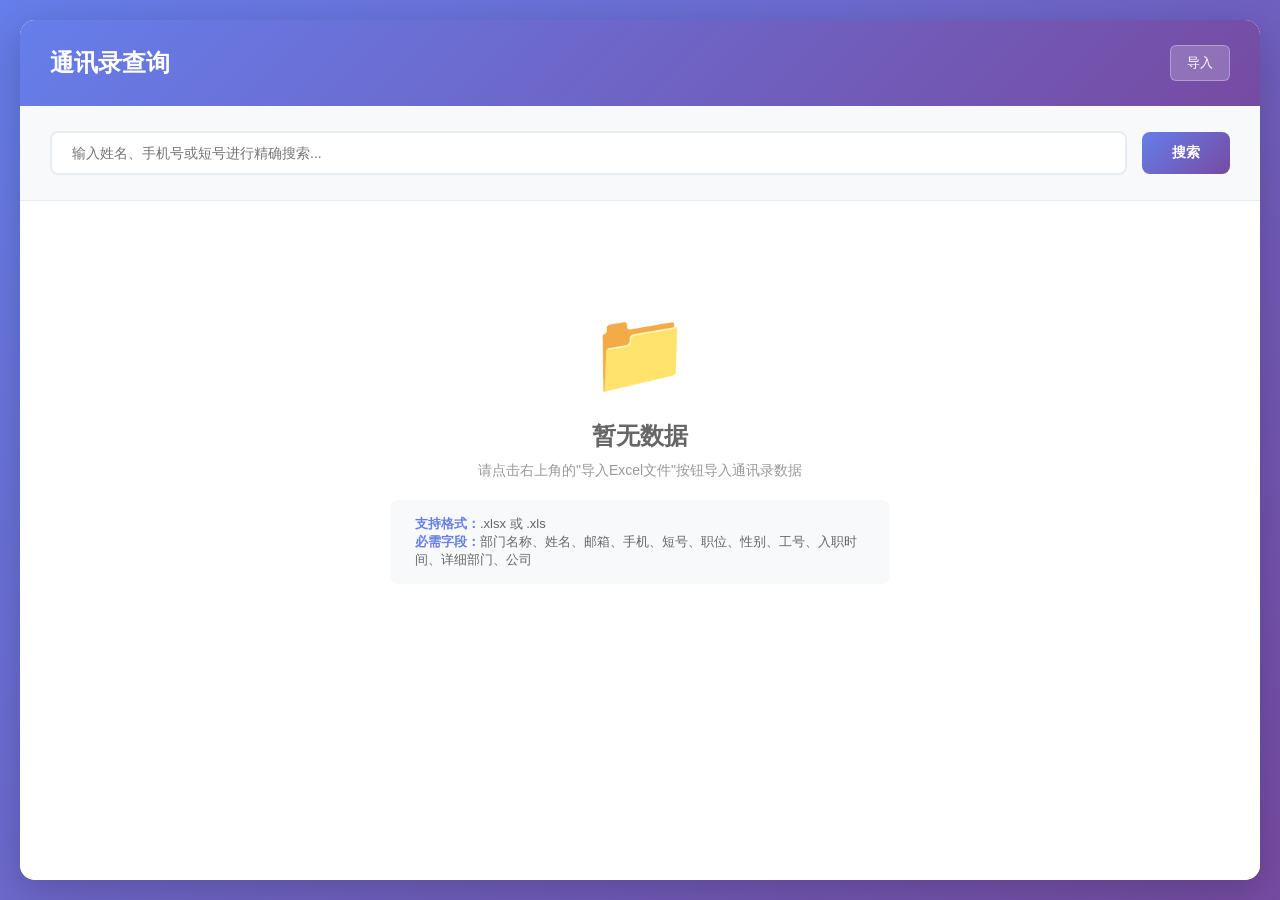
==== contact-search/index.html @ 062b772e "第一次提交" ====
<!DOCTYPE html>
<html lang="zh-CN">
<head>
    <meta charset="UTF-8">
    <meta name="viewport" content="width=device-width, initial-scale=1.0">
    <title>通讯录查询</title>
    <link rel="stylesheet" href="app.css">
</head>
<body>
    <div class="container">
        <div class="header">
            <h1>通讯录查询</h1>
            <button class="import-btn" onclick="triggerFileInput()">
                导入
            </button>
        </div>

        <div class="search-section">
            <input type="text" class="search-input" id="searchInput" placeholder="输入姓名、手机号或短号进行精确搜索...">
            <button class="search-btn" onclick="searchContacts()">搜索</button>
        </div>

        <div class="results-section" id="resultsSection">
            <div class="empty-state" id="emptyState">
                <div class="icon">📁</div>
                <h2>暂无数据</h2>
                <p>请点击右上角的"导入Excel文件"按钮导入通讯录数据</p>
                <div class="hint">
                    <strong>支持格式：</strong>.xlsx 或 .xls<br>
                    <strong>必需字段：</strong>部门名称、姓名、邮箱、手机、短号、职位、性别、工号、入职时间、详细部门、公司
                </div>
            </div>
            <div class="results-grid" id="resultsGrid"></div>
        </div>
    </div>

    <!-- Modal for duplicates -->
    <div class="modal-overlay" id="duplicateModal">
        <div class="modal">
            <div class="modal-header">
                <h2>⚠️ 发现重复数据</h2>
                <button class="modal-close" onclick="closeModal('duplicateModal')">&times;</button>
            </div>
            <div class="modal-body">
                <p>导入过程中发现以下重复记录（工号或邮箱与已有数据重复）：</p>
                <div class="duplicate-list" id="duplicateList"></div>
                <p style="margin-top: 15px; color: #dc3545; font-weight: 600;">本次导入已中止，请手动处理源文件中的重复数据后重新导入。</p>
            </div>
            <div class="modal-footer">
                <button class="modal-btn primary" onclick="closeModal('duplicateModal')">我知道了</button>
            </div>
        </div>
    </div>

    <!-- Modal for import progress -->
    <div class="modal-overlay" id="progressModal">
        <div class="modal">
            <div class="modal-header">
                <h2>📥 正在导入数据</h2>
            </div>
            <div class="modal-body">
                <div class="import-progress">
                    <div class="progress-text" id="progressText">正在解析文件...</div>
                    <div class="progress-bar">
                        <div class="progress-fill" id="progressFill" style="width: 0%"></div>
                    </div>
                </div>
            </div>
        </div>
    </div>

    <!-- Modal for import result -->
    <div class="modal-overlay" id="resultModal">
        <div class="modal">
            <div class="modal-header">
                <h2 id="resultTitle">导入结果</h2>
                <button class="modal-close" onclick="closeModal('resultModal')">&times;</button>
            </div>
            <div class="modal-body">
                <div class="import-result" id="importResult"></div>
            </div>
            <div class="modal-footer">
                <button class="modal-btn primary" onclick="closeModal('resultModal')">确定</button>
            </div>
        </div>
    </div>

    <!-- Hidden file input -->
    <input type="file" id="fileInput" accept=".xlsx,.xls" onchange="handleFileSelect(event)">

    <!-- Scripts -->
    <script src="libs/xlsx.full.min.js"></script>
    <script src="libs/dexie.min.js"></script>
    <script src="app.js"></script>
</body>
</html>
---- contact-search/app.css ----
* {
    margin: 0;
    padding: 0;
    box-sizing: border-box;
}

body {
    font-family: 'Segoe UI', Tahoma, Geneva, Verdana, sans-serif;
    background: linear-gradient(135deg, #667eea 0%, #764ba2 100%);
    min-height: 100vh;
    padding: 20px;
}

.container {
    max-width: 1400px;
    margin: 0 auto;
    background: white;
    border-radius: 15px;
    box-shadow: 0 10px 40px rgba(0, 0, 0, 0.2);
    overflow: hidden;
    height: calc(100vh - 40px);
    display: flex;
    flex-direction: column;
}

.header {
    background: linear-gradient(135deg, #667eea 0%, #764ba2 100%);
    color: white;
    padding: 25px 30px;
    display: flex;
    justify-content: space-between;
    align-items: center;
}

.header h1 {
    font-size: 24px;
    font-weight: 600;
    display: flex;
    align-items: center;
    gap: 10px;
}

.header h1 .icon {
    font-size: 28px;
}

.import-btn {
    background: rgba(255, 255, 255, 0.2);
    color: white;
    border: 1px solid rgba(255, 255, 255, 0.3);
    padding: 8px 16px;
    border-radius: 6px;
    font-size: 13px;
    font-weight: 500;
    cursor: pointer;
    transition: all 0.3s ease;
    display: flex;
    align-items: center;
    gap: 6px;
}

.import-btn:hover {
    background: rgba(255, 255, 255, 0.3);
    border-color: rgba(255, 255, 255, 0.5);
}

.import-btn .icon {
    font-size: 16px;
}

.search-section {
    padding: 25px 30px;
    background: #f8f9fa;
    border-bottom: 1px solid #e9ecef;
    display: flex;
    gap: 15px;
    align-items: center;
}

.search-input {
    flex: 1;
    padding: 12px 20px;
    border: 2px solid #e9ecef;
    border-radius: 8px;
    font-size: 14px;
    transition: all 0.3s ease;
    outline: none;
}

.search-input:focus {
    border-color: #667eea;
    box-shadow: 0 0 0 3px rgba(102, 126, 234, 0.1);
}

.search-btn {
    background: linear-gradient(135deg, #667eea 0%, #764ba2 100%);
    color: white;
    border: none;
    padding: 12px 30px;
    border-radius: 8px;
    font-size: 14px;
    font-weight: 600;
    cursor: pointer;
    transition: all 0.3s ease;
    white-space: nowrap;
}

.search-btn:hover {
    transform: translateY(-2px);
    box-shadow: 0 4px 12px rgba(102, 126, 234, 0.4);
}

.results-section {
    flex: 1;
    padding: 25px 30px;
    overflow-y: auto;
    background: #fff;
}

.results-grid {
    display: grid;
    grid-template-columns: repeat(1, 1fr);
    gap: 20px;
}

.contact-card {
    background: white;
    border: 1px solid #e9ecef;
    border-radius: 12px;
    padding: 20px;
    transition: all 0.3s ease;
    position: relative;
    overflow: hidden;
}

.contact-card::before {
    content: '';
    position: absolute;
    top: 0;
    left: 0;
    width: 4px;
    height: 100%;
    background: linear-gradient(135deg, #667eea 0%, #764ba2 100%);
}

.contact-card:hover {
    transform: translateY(-3px);
    box-shadow: 0 8px 24px rgba(0, 0, 0, 0.1);
    border-color: #667eea;
}

.contact-card .card-header {
    display: flex;
    align-items: center;
    gap: 12px;
    margin-bottom: 15px;
    padding-bottom: 15px;
    border-bottom: 1px solid #f0f0f0;
}

.contact-card .avatar {
    width: 50px;
    height: 50px;
    background: linear-gradient(135deg, #667eea 0%, #764ba2 100%);
    border-radius: 50%;
    display: flex;
    align-items: center;
    justify-content: center;
    color: white;
    font-size: 20px;
    font-weight: 600;
    flex-shrink: 0;
}

.contact-card .name-info {
    flex: 1;
}

.contact-card .name {
    font-size: 16px;
    font-weight: 600;
    color: #333;
    margin-bottom: 4px;
}

.contact-card .position {
    font-size: 13px;
    color: #666;
}

.contact-card .info-row {
    display: flex;
    align-items: flex-start;
    gap: 10px;
    margin-bottom: 10px;
    font-size: 13px;
}

.contact-card .info-row:last-child {
    margin-bottom: 0;
}

.contact-card .info-icon {
    width: 20px;
    flex-shrink: 0;
    font-size: 16px;
    text-align: center;
}

.contact-card .info-label {
    color: #999;
    font-size: 12px;
    min-width: 70px;
}

.contact-card .info-value {
    flex: 1;
    color: #333;
    word-break: break-all;
}

.contact-card .info-value.empty {
    color: #ccc;
    font-style: italic;
}

.contact-card .info-row-group {
    display: grid;
    grid-template-columns: 1fr 1fr;
    gap: 10px;
    margin-bottom: 10px;
}

.contact-card .info-row.full-width {
    grid-column: 1 / -1;
    margin-bottom: 0;
}

.contact-card .info-value.clickable {
    cursor: pointer;
    color: #667eea;
    transition: all 0.3s ease;
    text-decoration: underline;
    text-decoration-style: dotted;
}

.contact-card .info-value.clickable:hover {
    color: #764ba2;
    background: rgba(102, 126, 234, 0.1);
    padding: 2px 6px;
    border-radius: 4px;
}

.no-results {
    text-align: center;
    padding: 60px 20px;
    color: #999;
}

.no-results .icon {
    font-size: 64px;
    margin-bottom: 20px;
}

.no-results h3 {
    font-size: 20px;
    color: #666;
    margin-bottom: 10px;
}

.no-results p {
    font-size: 14px;
    color: #999;
}

.empty-state {
    text-align: center;
    padding: 80px 20px;
    color: #999;
}

.empty-state .icon {
    font-size: 80px;
    margin-bottom: 20px;
}

.empty-state h2 {
    font-size: 24px;
    color: #666;
    margin-bottom: 10px;
}

.empty-state p {
    font-size: 14px;
    color: #999;
    margin-bottom: 20px;
}

.empty-state .hint {
    display: inline-block;
    background: #f8f9fa;
    padding: 15px 25px;
    border-radius: 8px;
    font-size: 13px;
    color: #666;
    max-width: 500px;
    text-align: left;
}

.empty-state .hint strong {
    color: #667eea;
}

/* Modal styles */
.modal-overlay {
    display: none;
    position: fixed;
    top: 0;
    left: 0;
    width: 100%;
    height: 100%;
    background: rgba(0, 0, 0, 0.5);
    z-index: 1000;
    align-items: center;
    justify-content: center;
}

.modal-overlay.active {
    display: flex;
}

.modal {
    background: white;
    border-radius: 12px;
    max-width: 600px;
    width: 90%;
    max-height: 80vh;
    overflow: hidden;
    box-shadow: 0 20px 60px rgba(0, 0, 0, 0.3);
}

.modal-header {
    padding: 20px 25px;
    background: linear-gradient(135deg, #667eea 0%, #764ba2 100%);
    color: white;
    display: flex;
    justify-content: space-between;
    align-items: center;
}

.modal-header h2 {
    font-size: 18px;
    font-weight: 600;
}

.modal-close {
    background: none;
    border: none;
    color: white;
    font-size: 24px;
    cursor: pointer;
    opacity: 0.8;
    transition: opacity 0.3s ease;
}

.modal-close:hover {
    opacity: 1;
}

.modal-body {
    padding: 25px;
    max-height: 60vh;
    overflow-y: auto;
}

.modal-footer {
    padding: 20px 25px;
    border-top: 1px solid #e9ecef;
    display: flex;
    justify-content: flex-end;
    gap: 10px;
}

.modal-btn {
    padding: 10px 20px;
    border-radius: 6px;
    font-size: 14px;
    font-weight: 600;
    cursor: pointer;
    transition: all 0.3s ease;
    border: none;
}

.modal-btn.primary {
    background: linear-gradient(135deg, #667eea 0%, #764ba2 100%);
    color: white;
}

.modal-btn.primary:hover {
    transform: translateY(-2px);
    box-shadow: 0 4px 12px rgba(102, 126, 234, 0.4);
}

.modal-btn.secondary {
    background: #f8f9fa;
    color: #666;
}

.modal-btn.secondary:hover {
    background: #e9ecef;
}

.duplicate-list {
    max-height: 300px;
    overflow-y: auto;
    border: 1px solid #e9ecef;
    border-radius: 8px;
    margin-top: 10px;
}

.duplicate-item {
    padding: 12px 15px;
    border-bottom: 1px solid #f0f0f0;
    font-size: 13px;
}

.duplicate-item:last-child {
    border-bottom: none;
}

.duplicate-item .duplicate-field {
    color: #dc3545;
    font-weight: 600;
}

.import-progress {
    text-align: center;
    padding: 20px;
}

.import-progress .progress-bar {
    width: 100%;
    height: 8px;
    background: #e9ecef;
    border-radius: 4px;
    overflow: hidden;
    margin: 15px 0;
}

.import-progress .progress-fill {
    height: 100%;
    background: linear-gradient(135deg, #667eea 0%, #764ba2 100%);
    transition: width 0.3s ease;
    border-radius: 4px;
}

.import-progress .progress-text {
    font-size: 14px;
    color: #666;
    margin-bottom: 10px;
}

.import-result {
    text-align: center;
    padding: 20px;
}

.import-result .result-icon {
    font-size: 48px;
    margin-bottom: 15px;
}

.import-result.result-success .result-icon {
    color: #28a745;
}

.import-result.result-error .result-icon {
    color: #dc3545;
}

.import-result h3 {
    font-size: 18px;
    margin-bottom: 10px;
    color: #333;
}

.import-result p {
    font-size: 14px;
    color: #666;
    margin-bottom: 8px;
}

.import-result .result-stats {
    background: #f8f9fa;
    padding: 15px;
    border-radius: 8px;
    margin-top: 15px;
    text-align: left;
}

.import-result .result-stats .stat-row {
    display: flex;
    justify-content: space-between;
    padding: 8px 0;
    border-bottom: 1px solid #e9ecef;
}

.import-result .result-stats .stat-row:last-child {
    border-bottom: none;
}

.import-result .result-stats .stat-label {
    color: #666;
}

.import-result .result-stats .stat-value {
    font-weight: 600;
    color: #333;
}

.import-result .result-stats .stat-value.success {
    color: #28a745;
}

.import-result .result-stats .stat-value.error {
    color: #dc3545;
}

/* File input hidden */
#fileInput {
    display: none;
}

/* Toast 提示样式 */
.toast {
    position: fixed;
    bottom: 30px;
    left: 50%;
    transform: translateX(-50%);
    background: rgba(0, 0, 0, 0.8);
    color: white;
    padding: 12px 24px;
    border-radius: 8px;
    font-size: 14px;
    z-index: 2000;
    animation: slideUp 0.3s ease;
}

.toast.fade-out {
    animation: fadeOut 0.3s ease;
}

@keyframes slideUp {
    from {
        opacity: 0;
        transform: translate(-50%, 20px);
    }
    to {
        opacity: 1;
        transform: translate(-50%, 0);
    }
}

@keyframes fadeOut {
    from {
        opacity: 1;
    }
    to {
        opacity: 0;
    }
}
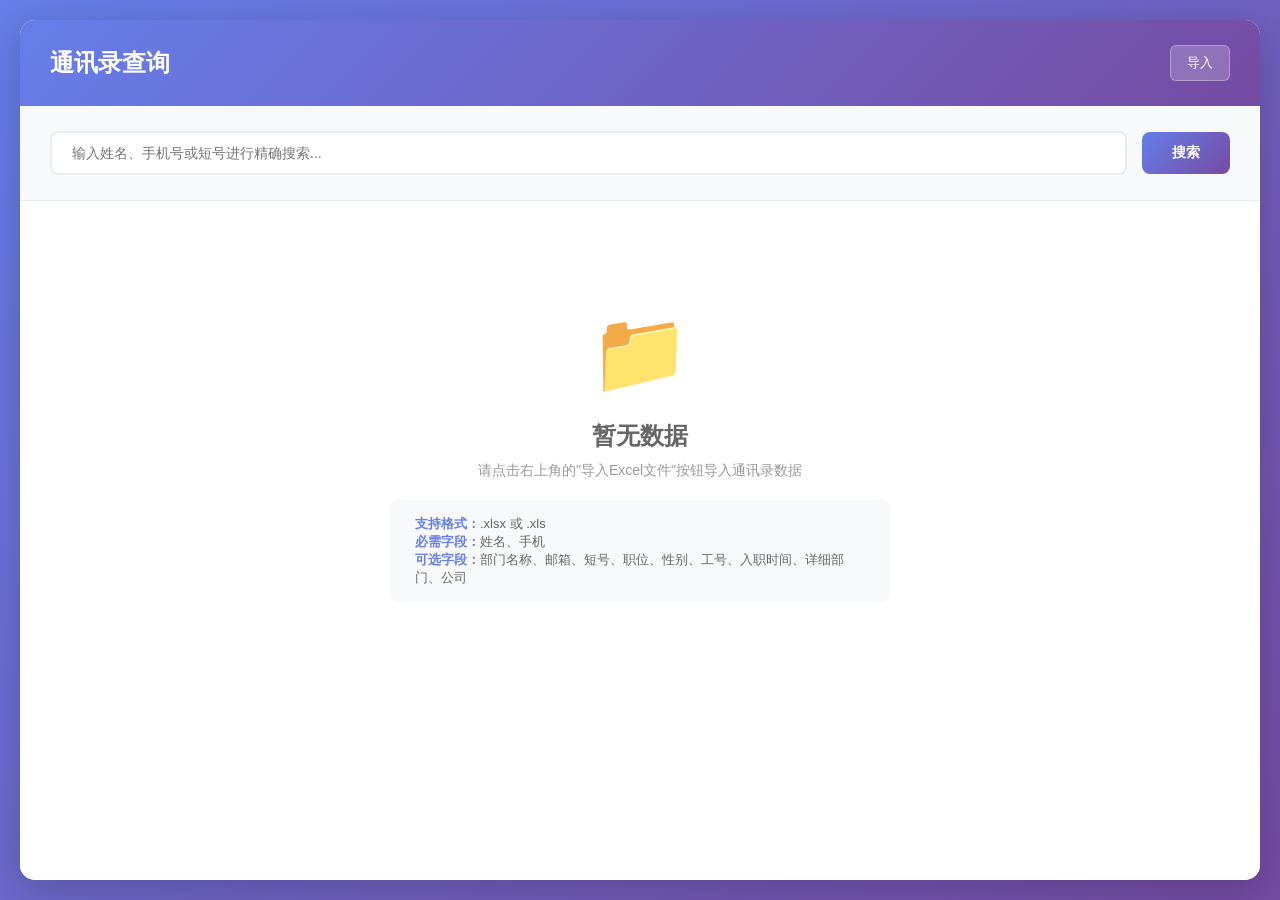
==== commit db491cbd: "修复代码审查发现的高危与逻辑问题（XSS、SQL生成、编码兼容等） - sql-insert-generator: SET DEFINE OFF 替代删除&字符；列名规范化；VARCHAR2上限与行数" ====
--- a/contact-search/index.html
+++ b/contact-search/index.html
@@ -27,7 +27,8 @@
                 <p>请点击右上角的"导入Excel文件"按钮导入通讯录数据</p>
                 <div class="hint">
                     <strong>支持格式：</strong>.xlsx 或 .xls<br>
-                    <strong>必需字段：</strong>部门名称、姓名、邮箱、手机、短号、职位、性别、工号、入职时间、详细部门、公司
+                    <strong>必需字段：</strong>姓名、手机<br>
+                    <strong>可选字段：</strong>部门名称、邮箱、短号、职位、性别、工号、入职时间、详细部门、公司
                 </div>
             </div>
             <div class="results-grid" id="resultsGrid"></div>
@@ -42,12 +43,13 @@
                 <button class="modal-close" onclick="closeModal('duplicateModal')">&times;</button>
             </div>
             <div class="modal-body">
-                <p>导入过程中发现以下重复记录（工号或邮箱与已有数据重复）：</p>
+                <p>导入过程中发现以下重复记录（工号或邮箱与已有数据/本文件内其他记录重复）：</p>
                 <div class="duplicate-list" id="duplicateList"></div>
-                <p style="margin-top: 15px; color: #dc3545; font-weight: 600;">本次导入已中止，请手动处理源文件中的重复数据后重新导入。</p>
+                <p style="margin-top: 15px; color: #dc3545; font-weight: 600;">可选择跳过重复项并导入其余数据（导入会替换现有数据库），或放弃本次导入。</p>
             </div>
             <div class="modal-footer">
-                <button class="modal-btn primary" onclick="closeModal('duplicateModal')">我知道了</button>
+                <button class="modal-btn primary" onclick="importSkippingDuplicates()">跳过重复项并导入其余</button>
+                <button class="modal-btn" style="background:#6c757d; color:#fff;" onclick="closeModal('duplicateModal')">放弃本次导入</button>
             </div>
         </div>
     </div>
